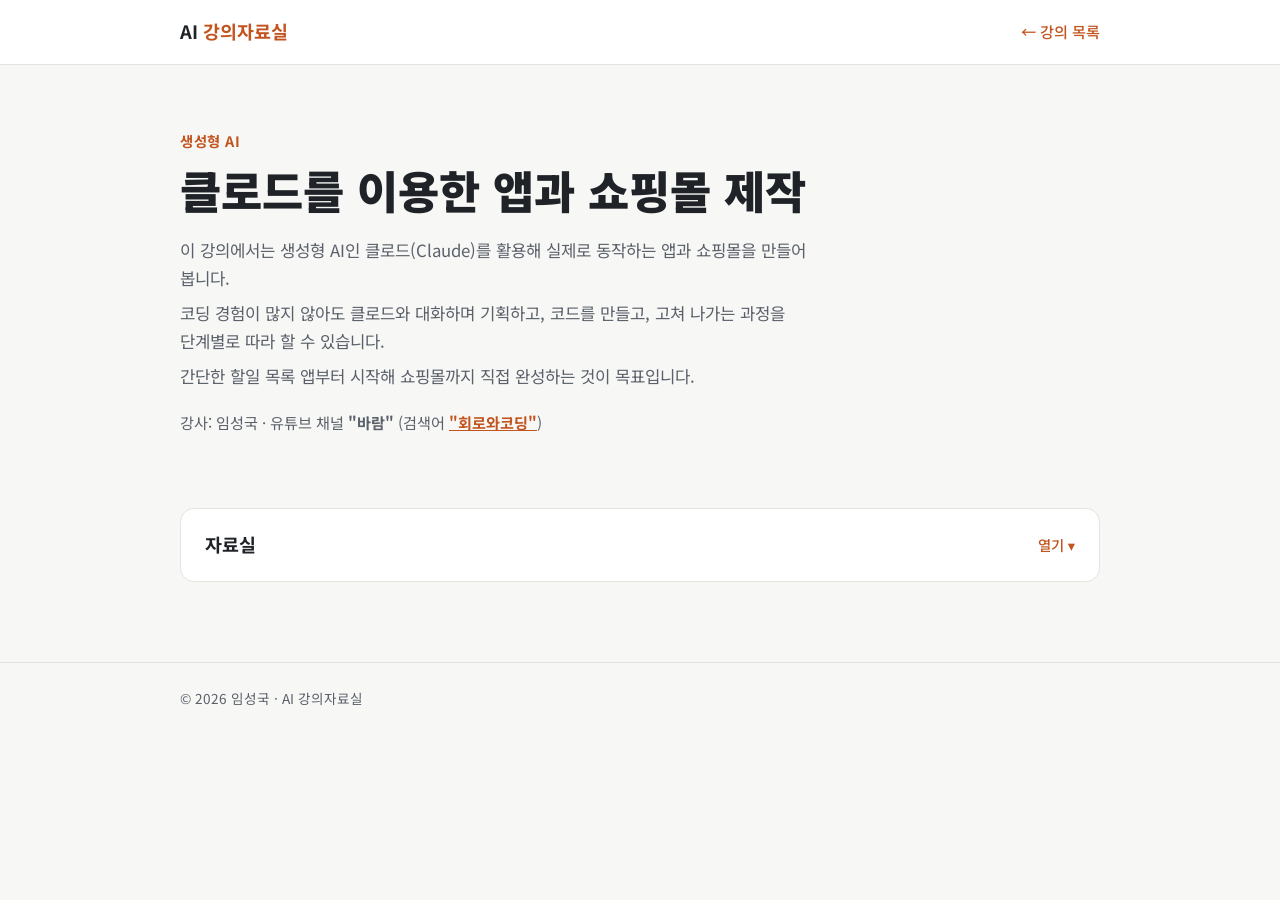
==== courses/gen-ai/index.html @ 916304f5 "개인 페이지를 AI 강의자료실로 개편 - 메인을 강의 목록·강사 소개 페이지로 교체 - 「클로드를 이용한 앱과 쇼핑몰 제작」 강의 페이지와 자료실 추가 (courses/gen-ai" ====
<!DOCTYPE html>
<html lang="ko">
<head>
  <meta charset="UTF-8">
  <meta name="viewport" content="width=device-width, initial-scale=1.0">
  <!-- 강의 제목: 새 강의를 만들 때 여기를 바꾸세요 -->
  <title>클로드를 이용한 앱과 쇼핑몰 제작 | AI 강의자료실</title>
  <meta name="description" content="클로드(Claude)를 활용해 앱과 쇼핑몰을 직접 만들어 보는 강의입니다. 강사 임성국">
  <link rel="preconnect" href="https://fonts.googleapis.com">
  <link rel="preconnect" href="https://fonts.gstatic.com" crossorigin>
  <link href="https://fonts.googleapis.com/css2?family=Noto+Sans+KR:wght@400;500;700;900&display=swap" rel="stylesheet">
  <!-- 공통 스타일: 강의 폴더는 두 단계 아래이므로 ../../ 로 시작합니다 (그대로 두세요) -->
  <link rel="stylesheet" href="../../css/style.css">
</head>
<body>
  <!-- 상단 헤더 -->
  <header class="site_header">
    <div class="container">
      <a class="site_logo" href="../../index.html">AI <span>강의자료실</span></a>
      <a class="back_link" href="../../index.html">← 강의 목록</a>
    </div>
  </header>

  <main>
    <!-- 강의 소개 -->
    <section class="hero">
      <div class="container">
        <p class="hero_eyebrow">생성형 AI</p>
        <h1 class="hero_title">클로드를 이용한 앱과 쇼핑몰 제작</h1>
        <div class="hero_desc">
          <p>이 강의에서는 생성형 AI인 클로드(Claude)를 활용해 실제로 동작하는 앱과 쇼핑몰을 만들어 봅니다.</p>
          <p>코딩 경험이 많지 않아도 클로드와 대화하며 기획하고, 코드를 만들고, 고쳐 나가는 과정을 단계별로 따라 할 수 있습니다.</p>
          <p>간단한 할일 목록 앱부터 시작해 쇼핑몰까지 직접 완성하는 것이 목표입니다.</p>
        </div>
        <p class="course_meta">
          강사: 임성국 · 유튜브 채널 <strong>"바람"</strong>
          (검색어 <a class="youtube_link" href="https://www.youtube.com/results?search_query=%ED%9A%8C%EB%A1%9C%EC%99%80%EC%BD%94%EB%94%A9" target="_blank">"회로와코딩"</a>)
        </p>
      </div>
    </section>

    <!-- 자료실 -->
    <section class="section" id="pds">
      <div class="container">
        <details class="pds_box">
          <summary class="pds_summary">자료실</summary>
          <ul class="pds_list">

            <!-- [복사 영역] 자료 한 줄: <li>~</li>를 복사해서 파일명과 자료 이름만 바꾸세요 -->
            <!-- href  = ../../pds/ 뒤에 PDF 파일명 (예: gen-ai-02-shop-basic.pdf) -->
            <!-- 글자  = 화면에 보이는 자료 이름 (한글 가능) -->
            <li class="pds_item">
              <a href="../../pds/gen-ai-01-todo-app.pdf" target="_blank">클로드용 할일 목록 앱</a>
            </li>
            <!-- [복사 영역] 끝 -->

          </ul>
        </details>
      </div>
    </section>
  </main>

  <!-- 하단 -->
  <footer class="site_footer">
    <div class="container">
      <p>© <span id="footer_year">2026</span> 임성국 · AI 강의자료실</p>
    </div>
  </footer>

  <!-- 공통 스크립트 (그대로 두세요) -->
  <script src="../../js/main.js"></script>
</body>
</html>
---- css/style.css ----
/* =========================================================
   AI 강의자료실 공통 스타일
   - 모든 페이지가 이 파일 하나를 함께 사용합니다.
   - 색상은 아래 :root 변수만 바꾸면 사이트 전체에 적용됩니다.
   ========================================================= */

/* ---------- 색상 변수 (밝은 화면) ---------- */
:root {
  --color_bg: #f7f7f5;
  --color_surface: #ffffff;
  --color_text: #1f2328;
  --color_text_muted: #5b616b;
  --color_border: #e3e3df;
  --color_accent: #c2551f;
  --color_accent_soft: #fbeee6;
  --color_shadow: rgba(31, 35, 40, 0.08);
  --radius: 14px;
  --content_width: 960px;
}

/* ---------- 색상 변수 (어두운 화면: 시스템 설정 따름) ---------- */
@media (prefers-color-scheme: dark) {
  :root {
    --color_bg: #17181a;
    --color_surface: #212327;
    --color_text: #eceef0;
    --color_text_muted: #a4a9b1;
    --color_border: #33363b;
    --color_accent: #f08a54;
    --color_accent_soft: #3a2a21;
    --color_shadow: rgba(0, 0, 0, 0.35);
  }
}

/* ---------- 기본 ---------- */
*,
*::before,
*::after {
  box-sizing: border-box;
}

html {
  -webkit-text-size-adjust: 100%;
}

body {
  margin: 0;
  background: var(--color_bg);
  color: var(--color_text);
  font-family: "Noto Sans KR", system-ui, -apple-system, "Apple SD Gothic Neo", "Malgun Gothic", sans-serif;
  font-size: 16px;
  line-height: 1.7;
  word-break: keep-all;
  overflow-wrap: break-word;
}

a {
  color: var(--color_accent);
}

a:focus-visible,
summary:focus-visible {
  outline: 3px solid var(--color_accent);
  outline-offset: 3px;
  border-radius: 6px;
}

img {
  max-width: 100%;
  height: auto;
}

.container {
  width: 100%;
  max-width: var(--content_width);
  margin: 0 auto;
  padding: 0 20px;
}

/* ---------- 상단 헤더 ---------- */
.site_header {
  border-bottom: 1px solid var(--color_border);
  background: var(--color_surface);
}

.site_header .container {
  display: flex;
  align-items: center;
  justify-content: space-between;
  min-height: 64px;
  gap: 12px;
}

.site_logo {
  color: var(--color_text);
  font-size: 1.15rem;
  font-weight: 700;
  text-decoration: none;
}

.site_logo span {
  color: var(--color_accent);
}

.back_link {
  font-size: 0.95rem;
  font-weight: 500;
  text-decoration: none;
  white-space: nowrap;
}

.back_link:hover {
  text-decoration: underline;
}

/* ---------- 첫 화면 소개 ---------- */
.hero {
  padding: 64px 0 40px;
}

.hero_eyebrow {
  margin: 0 0 8px;
  color: var(--color_accent);
  font-size: 0.9rem;
  font-weight: 700;
  letter-spacing: 0.04em;
}

.hero_title {
  margin: 0 0 16px;
  font-size: clamp(1.9rem, 5vw, 2.8rem);
  font-weight: 900;
  line-height: 1.3;
}

.hero_desc {
  max-width: 640px;
  margin: 0;
  color: var(--color_text_muted);
  font-size: 1.05rem;
}

.hero_desc p {
  margin: 0 0 6px;
}

/* ---------- 섹션 공통 ---------- */
.section {
  padding: 32px 0;
}

.section_title {
  margin: 0 0 20px;
  font-size: 1.35rem;
  font-weight: 700;
}

/* ---------- 강의 카드 목록 ---------- */
.lecture_grid {
  display: grid;
  grid-template-columns: repeat(auto-fill, minmax(260px, 1fr));
  gap: 20px;
}

.lecture_card {
  display: flex;
  flex-direction: column;
  gap: 8px;
  padding: 24px;
  border: 1px solid var(--color_border);
  border-radius: var(--radius);
  background: var(--color_surface);
  color: var(--color_text);
  text-decoration: none;
  transition: transform 0.15s ease, box-shadow 0.15s ease, border-color 0.15s ease;
}

.lecture_card:hover {
  transform: translateY(-3px);
  border-color: var(--color_accent);
  box-shadow: 0 10px 24px var(--color_shadow);
}

.lecture_tag {
  align-self: flex-start;
  padding: 2px 10px;
  border-radius: 999px;
  background: var(--color_accent_soft);
  color: var(--color_accent);
  font-size: 0.8rem;
  font-weight: 700;
}

.lecture_title {
  margin: 4px 0 0;
  font-size: 1.15rem;
  font-weight: 700;
  line-height: 1.45;
}

.lecture_desc {
  flex: 1;
  margin: 0;
  color: var(--color_text_muted);
  font-size: 0.95rem;
}

.lecture_more {
  color: var(--color_accent);
  font-size: 0.9rem;
  font-weight: 700;
}

/* ---------- 강사 소개 ---------- */
.instructor_box {
  padding: 28px;
  border: 1px solid var(--color_border);
  border-radius: var(--radius);
  background: var(--color_surface);
}

.instructor_name {
  margin: 0 0 12px;
  font-size: 1.15rem;
  font-weight: 700;
}

.instructor_box p {
  margin: 0 0 6px;
  color: var(--color_text_muted);
}

.youtube_link {
  font-weight: 700;
}

/* ---------- 강의 페이지 ---------- */
.course_meta {
  margin: 20px 0 0;
  color: var(--color_text_muted);
  font-size: 0.95rem;
}

/* ---------- 자료실 ---------- */
.pds_box {
  border: 1px solid var(--color_border);
  border-radius: var(--radius);
  background: var(--color_surface);
  overflow: hidden;
}

.pds_summary {
  display: flex;
  align-items: center;
  justify-content: space-between;
  padding: 20px 24px;
  font-size: 1.15rem;
  font-weight: 700;
  cursor: pointer;
  list-style: none;
}

/* 기본 삼각형 표시 숨김 */
.pds_summary::-webkit-details-marker {
  display: none;
}

/* 오른쪽 열림/닫힘 표시 */
.pds_summary::after {
  content: "열기 ▾";
  color: var(--color_accent);
  font-size: 0.9rem;
  font-weight: 500;
}

.pds_box[open] .pds_summary::after {
  content: "닫기 ▴";
}

.pds_box[open] .pds_summary {
  border-bottom: 1px solid var(--color_border);
}

.pds_list {
  margin: 0;
  padding: 0;
  list-style: none;
}

.pds_item + .pds_item {
  border-top: 1px solid var(--color_border);
}

.pds_item a {
  display: flex;
  align-items: center;
  gap: 12px;
  padding: 16px 24px;
  color: var(--color_text);
  text-decoration: none;
}

.pds_item a::before {
  content: "PDF";
  flex: none;
  padding: 2px 8px;
  border-radius: 6px;
  background: var(--color_accent_soft);
  color: var(--color_accent);
  font-size: 0.75rem;
  font-weight: 700;
}

.pds_item a:hover {
  background: var(--color_accent_soft);
}

/* ---------- 하단 ---------- */
.site_footer {
  margin-top: 48px;
  padding: 24px 0 40px;
  border-top: 1px solid var(--color_border);
  color: var(--color_text_muted);
  font-size: 0.85rem;
}

.site_footer p {
  margin: 0;
}

/* ---------- 모바일 ---------- */
@media (max-width: 600px) {
  .container {
    padding: 0 16px;
  }

  .hero {
    padding: 40px 0 24px;
  }

  .instructor_box {
    padding: 20px;
  }

  .pds_summary {
    padding: 16px 18px;
  }

  .pds_item a {
    padding: 14px 18px;
  }
}
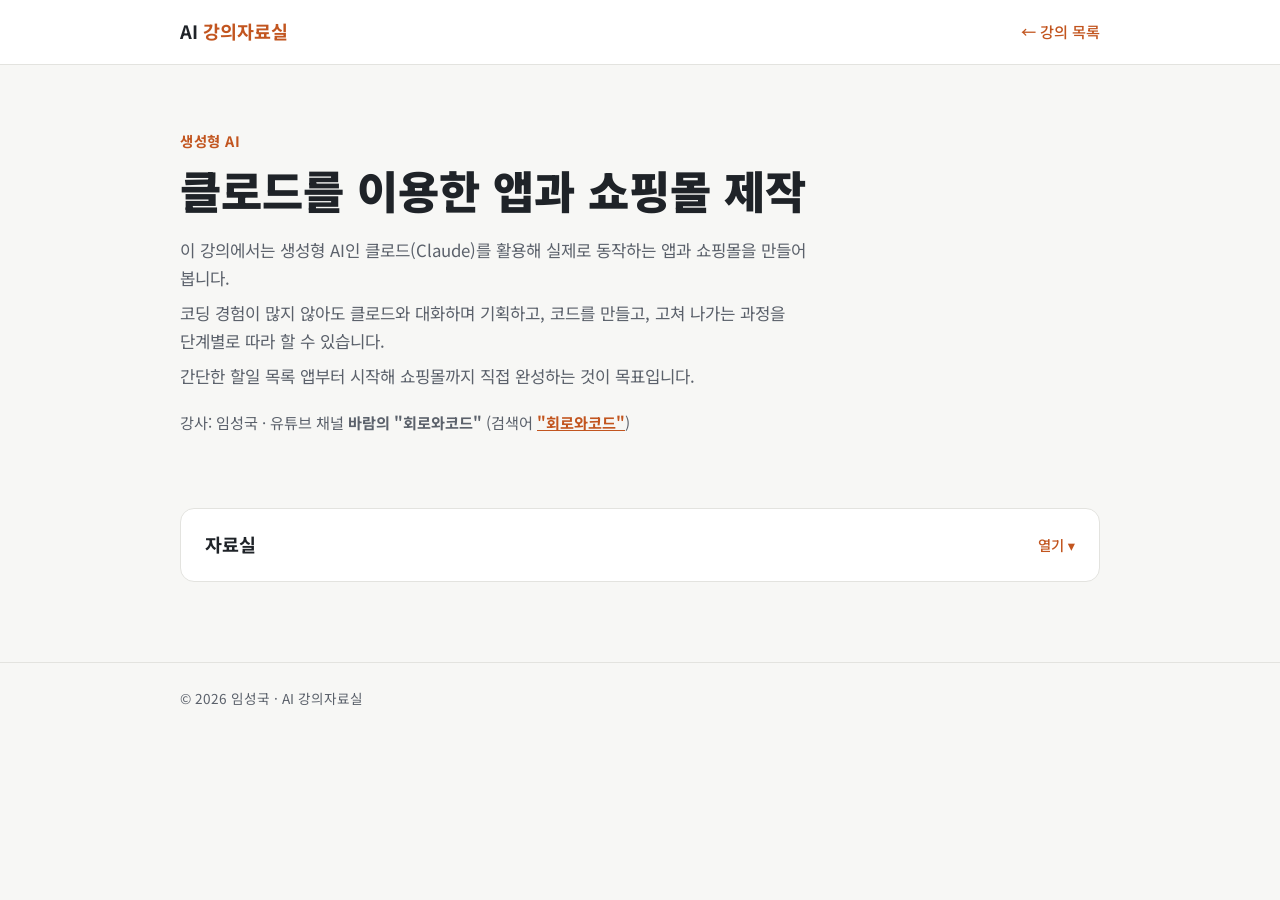
==== commit 7f5d91d0: "MVP 모델 완성" ====
--- a/courses/gen-ai/index.html
+++ b/courses/gen-ai/index.html
@@ -33,8 +33,8 @@
           <p>간단한 할일 목록 앱부터 시작해 쇼핑몰까지 직접 완성하는 것이 목표입니다.</p>
         </div>
         <p class="course_meta">
-          강사: 임성국 · 유튜브 채널 <strong>"바람"</strong>
-          (검색어 <a class="youtube_link" href="https://www.youtube.com/results?search_query=%ED%9A%8C%EB%A1%9C%EC%99%80%EC%BD%94%EB%94%A9" target="_blank">"회로와코딩"</a>)
+          강사: 임성국 · 유튜브 채널 <strong>바람의 "회로와코드"</strong>
+          (검색어 <a class="youtube_link" href="https://www.youtube.com/results?search_query=%ED%9A%8C%EB%A1%9C%EC%99%80%EC%BD%94%EB%94%A9" target="_blank">"회로와코드"</a>)
         </p>
       </div>
     </section>
@@ -50,7 +50,14 @@
             <!-- href  = ../../pds/ 뒤에 PDF 파일명 (예: gen-ai-02-shop-basic.pdf) -->
             <!-- 글자  = 화면에 보이는 자료 이름 (한글 가능) -->
             <li class="pds_item">
-              <a href="../../pds/gen-ai-01-todo-app.pdf" target="_blank">클로드용 할일 목록 앱</a>
+              <a href="../../pds/01-JSP_HTML_CSS.pdf" target="_blank">웹기초와 HTML, CSS, JS</a>
+              <a href="../../pds/02-DBMS.pdf" target="_blank">DBMS</a>
+              <a href="../../pds/03-GitAndGithub.pdf" target="_blank">깃과 깃허브</a>
+              <a href="../../pds/04-ClaudeCodeCLICommand.pdf" target="_blank">클로드코드 명령어정리</a>
+              <a href="../../pds/05-VibeCodingWithClaudeCode.pdf" target="_blank">바이브코딩과 클로드코드</a>
+              <a href="../../pds/10-Practice.pdf" target="_blank">실습1</a>
+
+              <a href="../../pds/11-gen-ai-01-todo-app.txt" target="_blank">클로드용 할일 목록 앱 - 프롬프트 예시</a>
             </li>
             <!-- [복사 영역] 끝 -->
 
